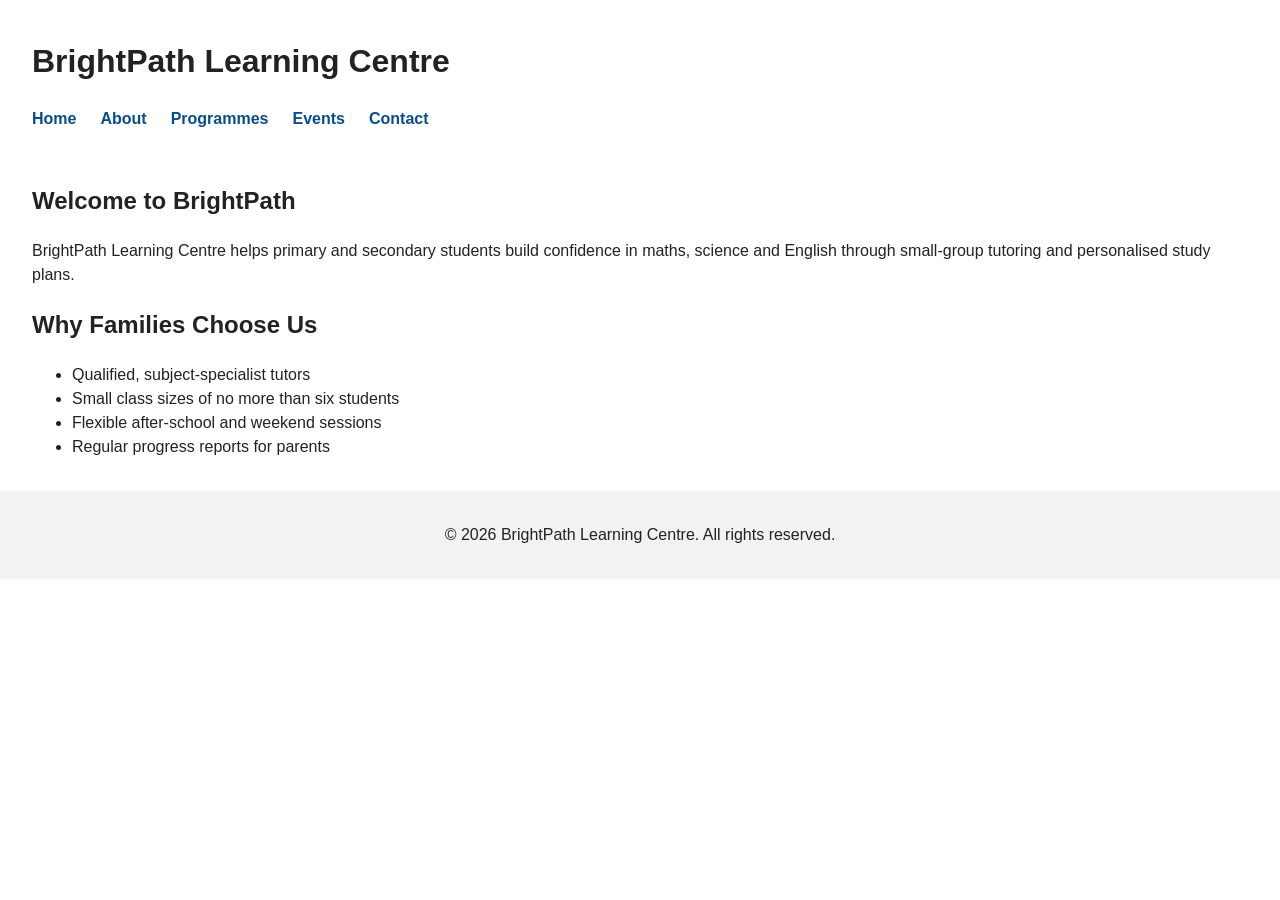
==== index.html @ af02bdfd "Add all 5 pages, images, CSS and README" ====
<!DOCTYPE html>
<html lang="en">
<head>
  <meta charset="UTF-8">
  <meta name="viewport" content="width=device-width, initial-scale=1.0">
  <title>Home | BrightPath Learning Centre</title>
  <meta name="description" content="BrightPath Learning Centre offers after-school tutoring in maths, science and English for primary and secondary students.">
  <link rel="stylesheet" href="css/styles.css">
</head>
<body>
  <header>
    <h1>BrightPath Learning Centre</h1>
    <nav aria-label="Main navigation">
      <ul>
        <li><a href="index.html">Home</a></li>
        <li><a href="about.html">About</a></li>
        <li><a href="programmes.html">Programmes</a></li>
        <li><a href="events.html">Events</a></li>
        <li><a href="contact.html">Contact</a></li>
      </ul>
    </nav>
  </header>

  <main>
    <section>
      <h2>Welcome to BrightPath</h2>
      <p>BrightPath Learning Centre helps primary and secondary students build confidence in maths, science and English through small-group tutoring and personalised study plans.</p>
    </section>

    <section>
      <h2>Why Families Choose Us</h2>
      <ul>
        <li>Qualified, subject-specialist tutors</li>
        <li>Small class sizes of no more than six students</li>
        <li>Flexible after-school and weekend sessions</li>
        <li>Regular progress reports for parents</li>
      </ul>
    </section>
  </main>

  <footer>
    <p>&copy; 2026 BrightPath Learning Centre. All rights reserved.</p>
  </footer>
</body>
</html>
---- css/styles.css ----
body {
  font-family: Arial, Helvetica, sans-serif;
  line-height: 1.5;
  margin: 0;
  color: #222;
}

header, main, footer {
  padding: 1rem 2rem;
}

nav ul {
  list-style: none;
  display: flex;
  gap: 1.5rem;
  padding: 0;
  margin: 0;
}

nav a {
  text-decoration: none;
  color: #0a4d8c;
  font-weight: bold;
}

table {
  border-collapse: collapse;
  width: 100%;
  margin-top: 1rem;
}

th, td {
  border: 1px solid #ccc;
  padding: 0.6rem;
  text-align: left;
}

img {
  max-width: 100%;
  height: auto;
}

form div {
  margin-bottom: 1rem;
}

footer {
  background: #f2f2f2;
  text-align: center;
}
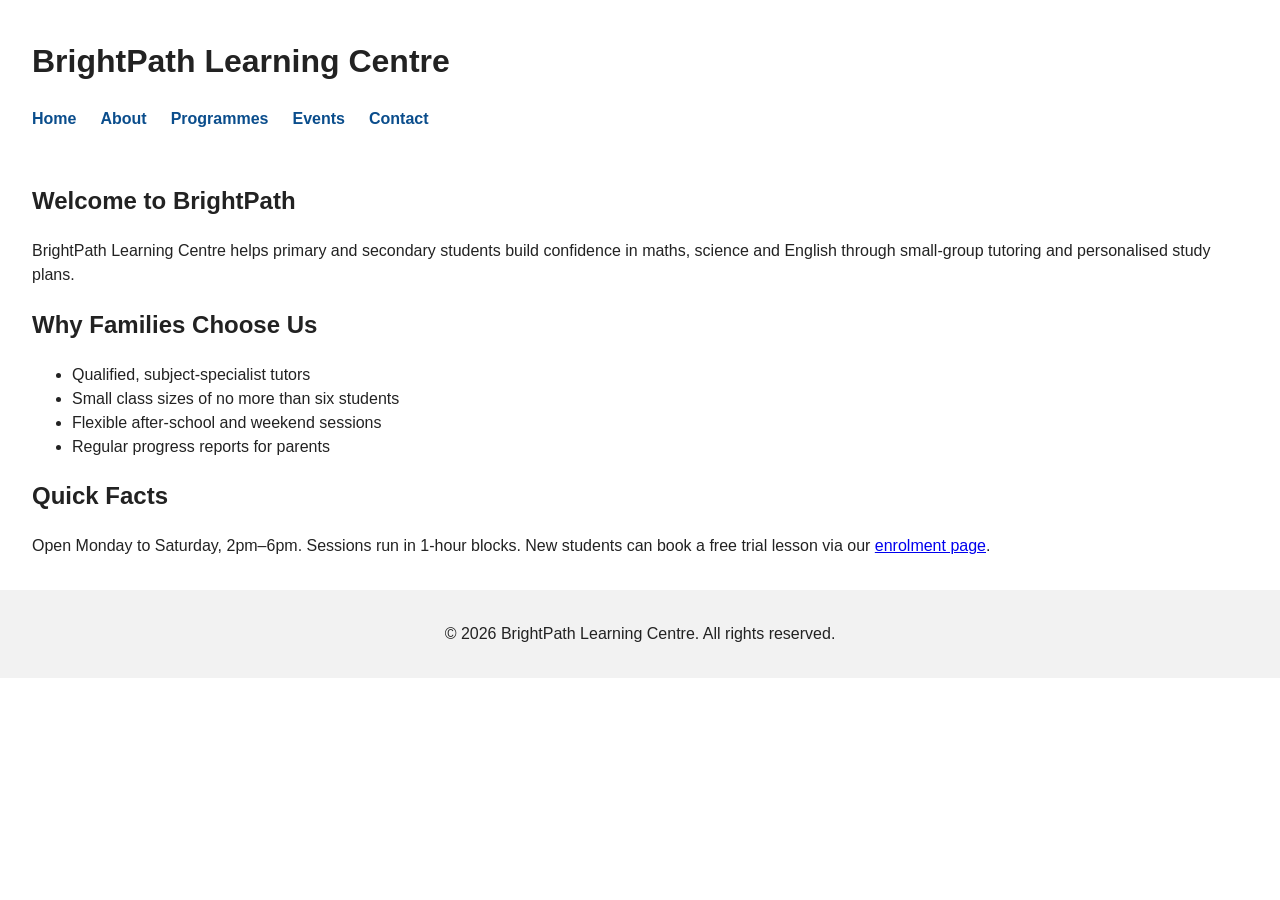
==== commit eaa479ac: "Add aside element to Home and video embed to About page" ====
--- a/index.html
+++ b/index.html
@@ -36,6 +36,10 @@
         <li>Regular progress reports for parents</li>
       </ul>
     </section>
+ <aside>
+      <h2>Quick Facts</h2>
+      <p>Open Monday to Saturday, 2pm–6pm. Sessions run in 1-hour blocks. New students can book a free trial lesson via our <a href="contact.html">enrolment page</a>.</p>
+    </aside>
   </main>
 
   <footer>
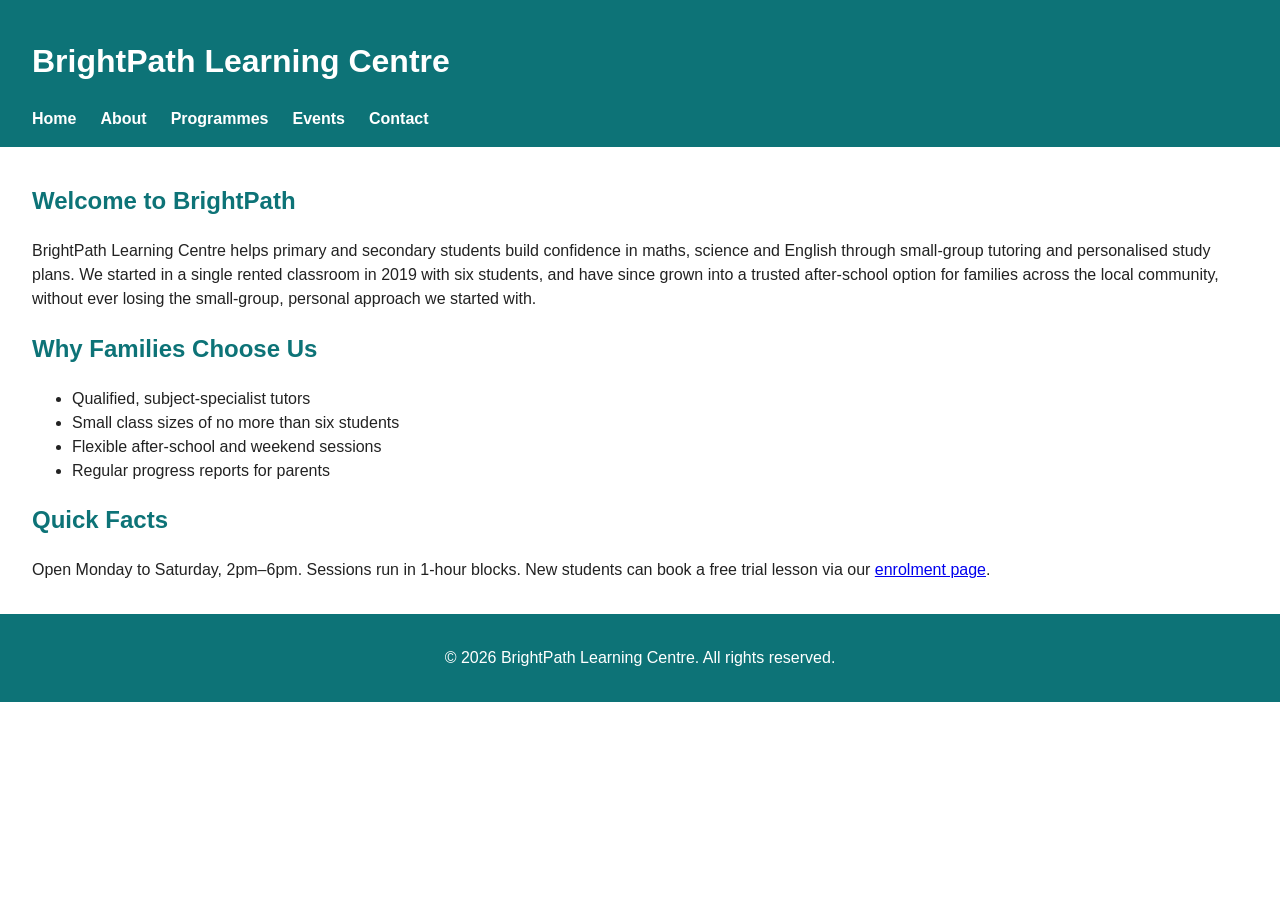
==== commit f016cd59: "Add teal/orange colour scheme and expand content on Home, About, Programmes and Events pages" ====
--- a/index.html
+++ b/index.html
@@ -24,7 +24,7 @@
   <main>
     <section>
       <h2>Welcome to BrightPath</h2>
-      <p>BrightPath Learning Centre helps primary and secondary students build confidence in maths, science and English through small-group tutoring and personalised study plans.</p>
+      <p>BrightPath Learning Centre helps primary and secondary students build confidence in maths, science and English through small-group tutoring and personalised study plans. We started in a single rented classroom in 2019 with six students, and have since grown into a trusted after-school option for families across the local community, without ever losing the small-group, personal approach we started with.</p>
     </section>
 
     <section>
--- a/css/styles.css
+++ b/css/styles.css
@@ -3,9 +3,20 @@
   line-height: 1.5;
   margin: 0;
   color: #222;
+  background-color: #ffffff;
 }
 
-header, main, footer {
+header {
+  background-color: #0d7377;
+  color: #ffffff;
+  padding: 1rem 2rem;
+}
+
+header h1 {
+  color: #ffffff;
+}
+
+main, footer {
   padding: 1rem 2rem;
 }
 
@@ -19,8 +30,20 @@
 
 nav a {
   text-decoration: none;
-  color: #0a4d8c;
+  color: #ffffff;
   font-weight: bold;
+}
+
+nav a:hover {
+  color: #f4a300;
+}
+
+h2 {
+  color: #0d7377;
+}
+
+h3 {
+  color: #f4a300;
 }
 
 table {
@@ -29,7 +52,14 @@
   margin-top: 1rem;
 }
 
-th, td {
+th {
+  background-color: #0d7377;
+  color: #ffffff;
+  padding: 0.6rem;
+  text-align: left;
+}
+
+td {
   border: 1px solid #ccc;
   padding: 0.6rem;
   text-align: left;
@@ -44,7 +74,17 @@
   margin-bottom: 1rem;
 }
 
+button {
+  background-color: #f4a300;
+  color: #222;
+  border: none;
+  padding: 0.6rem 1.2rem;
+  font-weight: bold;
+  cursor: pointer;
+}
+
 footer {
-  background: #f2f2f2;
+  background-color: #0d7377;
+  color: #ffffff;
   text-align: center;
 }
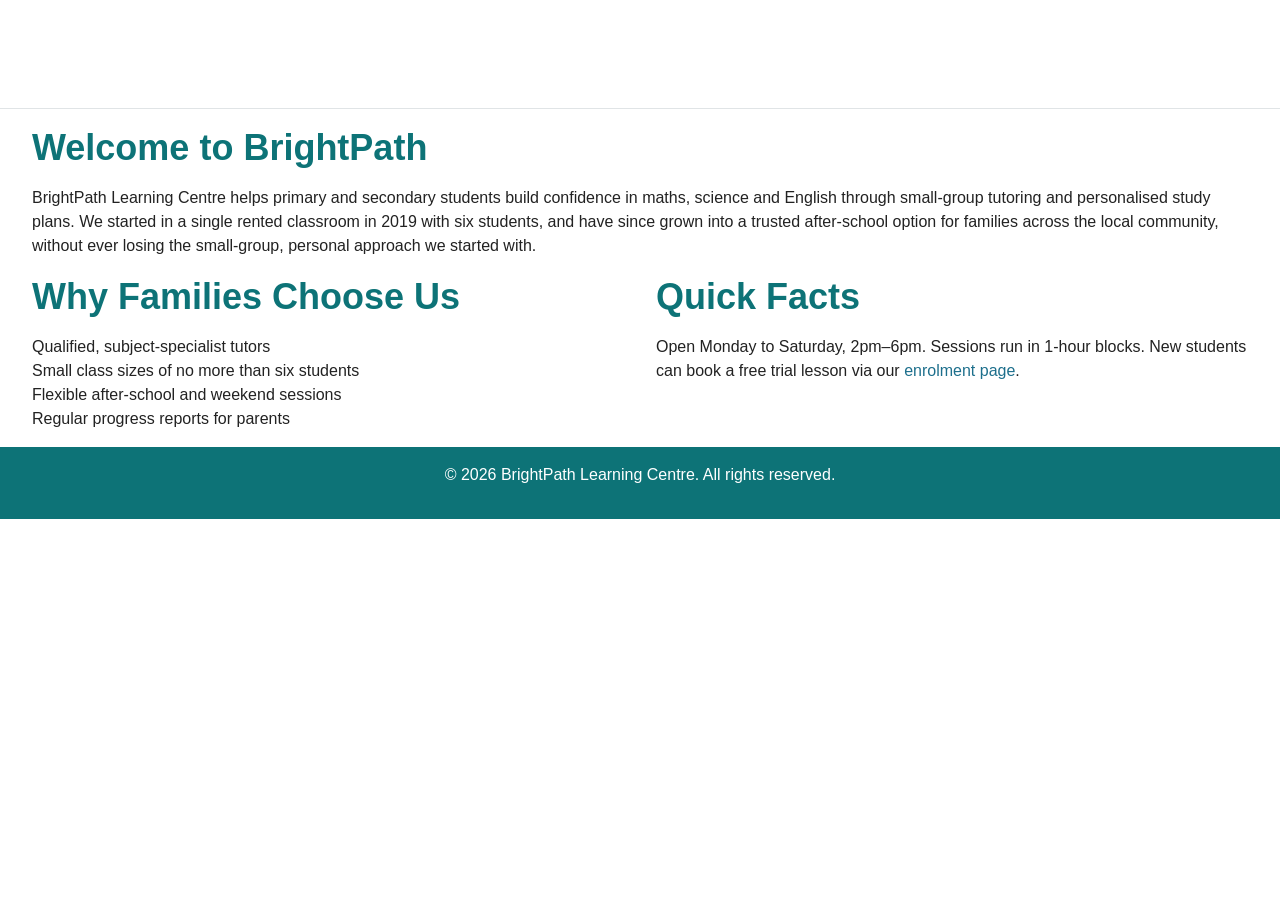
==== commit d6a1054b: "Add responsive navigation, flexbox layout, buttons and focus states" ====
--- a/index.html
+++ b/index.html
@@ -5,19 +5,20 @@
   <meta name="viewport" content="width=device-width, initial-scale=1.0">
   <title>Home | BrightPath Learning Centre</title>
   <meta name="description" content="BrightPath Learning Centre offers after-school tutoring in maths, science and English for primary and secondary students.">
-  <link rel="stylesheet" href="css/styles.css">
+ <link rel="stylesheet" href="css/base.css">
+<link rel="stylesheet" href="css/styles.css">
 </head>
 <body>
-  <header>
+ <header class="nav">
     <h1>BrightPath Learning Centre</h1>
-    <nav aria-label="Main navigation">
-      <ul>
-        <li><a href="index.html">Home</a></li>
-        <li><a href="about.html">About</a></li>
-        <li><a href="programmes.html">Programmes</a></li>
-        <li><a href="events.html">Events</a></li>
-        <li><a href="contact.html">Contact</a></li>
-      </ul>
+    <input type="checkbox" id="nav-toggle" class="nav__toggle nav__checkbox">
+    <label for="nav-toggle" class="nav__label">Menu</label>
+    <nav aria-label="Main navigation" class="nav__links">
+      <a href="index.html">Home</a>
+      <a href="about.html">About</a>
+      <a href="programmes.html">Programmes</a>
+      <a href="events.html">Events</a>
+      <a href="contact.html">Contact</a>
     </nav>
   </header>
 
@@ -27,6 +28,7 @@
       <p>BrightPath Learning Centre helps primary and secondary students build confidence in maths, science and English through small-group tutoring and personalised study plans. We started in a single rented classroom in 2019 with six students, and have since grown into a trusted after-school option for families across the local community, without ever losing the small-group, personal approach we started with.</p>
     </section>
 
+<div class="two-col">
     <section>
       <h2>Why Families Choose Us</h2>
       <ul>
@@ -36,10 +38,12 @@
         <li>Regular progress reports for parents</li>
       </ul>
     </section>
+
  <aside>
       <h2>Quick Facts</h2>
       <p>Open Monday to Saturday, 2pm–6pm. Sessions run in 1-hour blocks. New students can book a free trial lesson via our <a href="contact.html">enrolment page</a>.</p>
     </aside>
+</div>
   </main>
 
   <footer>
--- a/css/base.css
+++ b/css/base.css
@@ -0,0 +1,230 @@
+/* =========================================================
+   BrightPath Learning Centre — A3 Base Stylesheet
+   Design system: colours, typography, spacing, reset
+   ========================================================= */
+
+/* ---------- 1. CSS Custom Properties (Design Tokens) ---------- */
+:root {
+  /* Colour system */
+  --color-primary: #1d6f8c;       /* teal-blue — trust, education */
+  --color-primary-dark: #144f63;
+  --color-secondary: #f2a541;     /* warm accent for CTAs */
+  --color-secondary-dark: #d3861f;
+  --color-text: #212529;
+  --color-text-muted: #5a6169;
+  --color-bg: #ffffff;
+  --color-bg-alt: #f6f8f9;
+  --color-border: #e0e4e6;
+  --color-success: #2e8b57;
+  --color-error: #c0392b;
+  --color-focus: #ffbf47;         /* visible focus ring colour */
+
+  /* Typography */
+  --font-heading: 'Poppins', 'Segoe UI', Arial, sans-serif;
+  --font-body: 'Inter', 'Segoe UI', Arial, sans-serif;
+
+  --fs-base: 1rem;
+  --fs-sm: 0.875rem;
+  --fs-h1: clamp(1.9rem, 4vw + 1rem, 3rem);
+  --fs-h2: clamp(1.5rem, 3vw + 0.5rem, 2.25rem);
+  --fs-h3: clamp(1.15rem, 2vw + 0.5rem, 1.5rem);
+  --lh-body: 1.6;
+  --lh-heading: 1.25;
+
+  /* Spacing scale */
+  --space-2xs: 0.25rem;
+  --space-xs: 0.5rem;
+  --space-sm: 1rem;
+  --space-md: 2rem;
+  --space-lg: 4rem;
+  --space-xl: 6rem;
+
+  /* Layout */
+  --max-width: 1200px;
+  --radius: 8px;
+  --radius-sm: 4px;
+  --shadow: 0 2px 8px rgba(0, 0, 0, 0.08);
+  --shadow-hover: 0 4px 16px rgba(0, 0, 0, 0.12);
+  --transition: 0.2s ease-in-out;
+
+  /* Breakpoints (for reference — media queries can't read vars) */
+  /* mobile: 0–479px | tablet: 480–767px | small desktop: 768–1023px | desktop: 1024px+ */
+}
+
+/* ---------- 2. Reset / Normalise ---------- */
+*, *::before, *::after {
+  box-sizing: border-box;
+  margin: 0;
+  padding: 0;
+}
+
+html { scroll-behavior: smooth; }
+
+body {
+  font-family: var(--font-body);
+  font-size: var(--fs-base);
+  line-height: var(--lh-body);
+  color: var(--color-text);
+  background-color: var(--color-bg);
+  -webkit-font-smoothing: antialiased;
+}
+
+img, picture, video {
+  max-width: 100%;
+  height: auto;
+  display: block;
+}
+
+h1, h2, h3, h4 {
+  font-family: var(--font-heading);
+  line-height: var(--lh-heading);
+  color: var(--color-text);
+  margin-bottom: var(--space-sm);
+}
+
+h1 { font-size: var(--fs-h1); }
+h2 { font-size: var(--fs-h2); }
+h3 { font-size: var(--fs-h3); }
+
+p { margin-bottom: var(--space-sm); }
+
+a {
+  color: var(--color-primary);
+  text-decoration: none;
+  transition: color var(--transition);
+}
+a:hover { color: var(--color-primary-dark); }
+
+ul, ol { list-style: none; }
+
+/* ---------- 3. Accessibility: visible focus states ---------- */
+a:focus-visible,
+button:focus-visible,
+input:focus-visible,
+textarea:focus-visible,
+select:focus-visible {
+  outline: 3px solid var(--color-focus);
+  outline-offset: 2px;
+  border-radius: var(--radius-sm);
+}
+
+/* ---------- 4. Layout helpers ---------- */
+.container {
+  width: 100%;
+  max-width: var(--max-width);
+  margin-inline: auto;
+  padding-inline: var(--space-sm);
+}
+
+.flex { display: flex; gap: var(--space-sm); }
+.flex-wrap { flex-wrap: wrap; }
+.flex-center { align-items: center; justify-content: center; }
+.flex-between { align-items: center; justify-content: space-between; }
+.flex-column { flex-direction: column; }
+
+.grid { display: grid; gap: var(--space-md); }
+.grid-auto { grid-template-columns: repeat(auto-fit, minmax(240px, 1fr)); }
+
+/* ---------- 5. Buttons ---------- */
+.btn {
+  display: inline-block;
+  padding: var(--space-xs) var(--space-md);
+  border-radius: var(--radius-sm);
+  border: 2px solid transparent;
+  font-family: var(--font-body);
+  font-weight: 600;
+  font-size: var(--fs-base);
+  cursor: pointer;
+  transition: background-color var(--transition), transform var(--transition);
+}
+.btn:hover { transform: translateY(-2px); }
+
+.btn-primary {
+  background-color: var(--color-secondary);
+  color: #1a1a1a;
+}
+.btn-primary:hover { background-color: var(--color-secondary-dark); }
+
+.btn-secondary {
+  background-color: transparent;
+  border-color: var(--color-primary);
+  color: var(--color-primary);
+}
+.btn-secondary:hover {
+  background-color: var(--color-primary);
+  color: #fff;
+}
+
+/* ---------- 6. Cards / Panels ---------- */
+.card {
+  background-color: var(--color-bg);
+  border: 1px solid var(--color-border);
+  border-radius: var(--radius);
+  padding: var(--space-md);
+  box-shadow: var(--shadow);
+  transition: box-shadow var(--transition), transform var(--transition);
+}
+.card:hover {
+  box-shadow: var(--shadow-hover);
+  transform: translateY(-4px);
+}
+
+/* ---------- 7. Forms ---------- */
+label {
+  display: block;
+  font-weight: 600;
+  margin-bottom: var(--space-2xs);
+}
+
+input, textarea, select {
+  width: 100%;
+  font-family: var(--font-body);
+  font-size: var(--fs-base);
+  padding: var(--space-xs);
+  border: 1px solid var(--color-border);
+  border-radius: var(--radius-sm);
+  margin-bottom: var(--space-sm);
+  background-color: var(--color-bg);
+  color: var(--color-text);
+}
+
+/* ---------- 8. Navigation (mobile-first, checkbox toggle) ---------- */
+.nav {
+  display: flex;
+  align-items: center;
+  justify-content: space-between;
+  padding: var(--space-sm);
+  background-color: var(--color-bg);
+  border-bottom: 1px solid var(--color-border);
+}
+
+.nav__links {
+  display: none;
+  flex-direction: column;
+  width: 100%;
+  gap: var(--space-xs);
+}
+
+.nav__toggle:checked ~ .nav__links { display: flex; }
+.nav__checkbox { display: none; }
+.nav__label { cursor: pointer; font-size: 1.5rem; }
+
+/* ---------- 9. Media queries: mobile-first breakpoints ---------- */
+
+/* Tablet: 768px and up */
+@media (min-width: 768px) {
+  .nav__links {
+    display: flex;
+    flex-direction: row;
+    width: auto;
+  }
+  .nav__label { display: none; }
+
+  .grid-auto { grid-template-columns: repeat(2, 1fr); }
+}
+
+/* Desktop: 1024px and up */
+@media (min-width: 1024px) {
+  .grid-auto { grid-template-columns: repeat(3, 1fr); }
+  .flex-desktop-row { flex-direction: row; }
+}
--- a/css/styles.css
+++ b/css/styles.css
@@ -87,4 +87,76 @@
   background-color: #0d7377;
   color: #ffffff;
   text-align: center;
+}
+
+/* ===== RESPONSIVE NAVIGATION ===== */
+nav ul {
+  flex-wrap: wrap;
+}
+
+@media (max-width: 767px) {
+  nav ul {
+    flex-direction: column;
+    gap: 0.75rem;
+  }
+}
+
+/* ===== FLEXBOX: two-column sections side by side on desktop ===== */
+.two-col {
+  display: flex;
+  flex-direction: column;
+  gap: 2rem;
+}
+
+@media (min-width: 1024px) {
+  .two-col {
+    flex-direction: row;
+  }
+  .two-col > * {
+    flex: 1;
+  }
+}
+
+/* ===== GRID: for programmes/events cards ===== */
+.card-grid {
+  display: grid;
+  grid-template-columns: 1fr;
+  gap: 1.5rem;
+}
+
+@media (min-width: 768px) {
+  .card-grid {
+    grid-template-columns: repeat(2, 1fr);
+  }
+}
+
+@media (min-width: 1024px) {
+  .card-grid {
+    grid-template-columns: repeat(3, 1fr);
+  }
+}
+
+.card {
+  border: 1px solid #ccc;
+  border-radius: 6px;
+  padding: 1rem;
+}
+
+/* ===== BUTTONS ===== */
+.btn {
+  display: inline-block;
+  background-color: #f4a300;
+  color: #222;
+  border: none;
+  padding: 0.6rem 1.2rem;
+  font-weight: bold;
+  border-radius: 4px;
+  text-decoration: none;
+  cursor: pointer;
+}
+
+/* ===== VISIBLE FOCUS STATES ===== */
+a:focus, button:focus, input:focus, textarea:focus {
+  outline: 3px solid #f4a300;
+  outline-offset: 2px;
 }
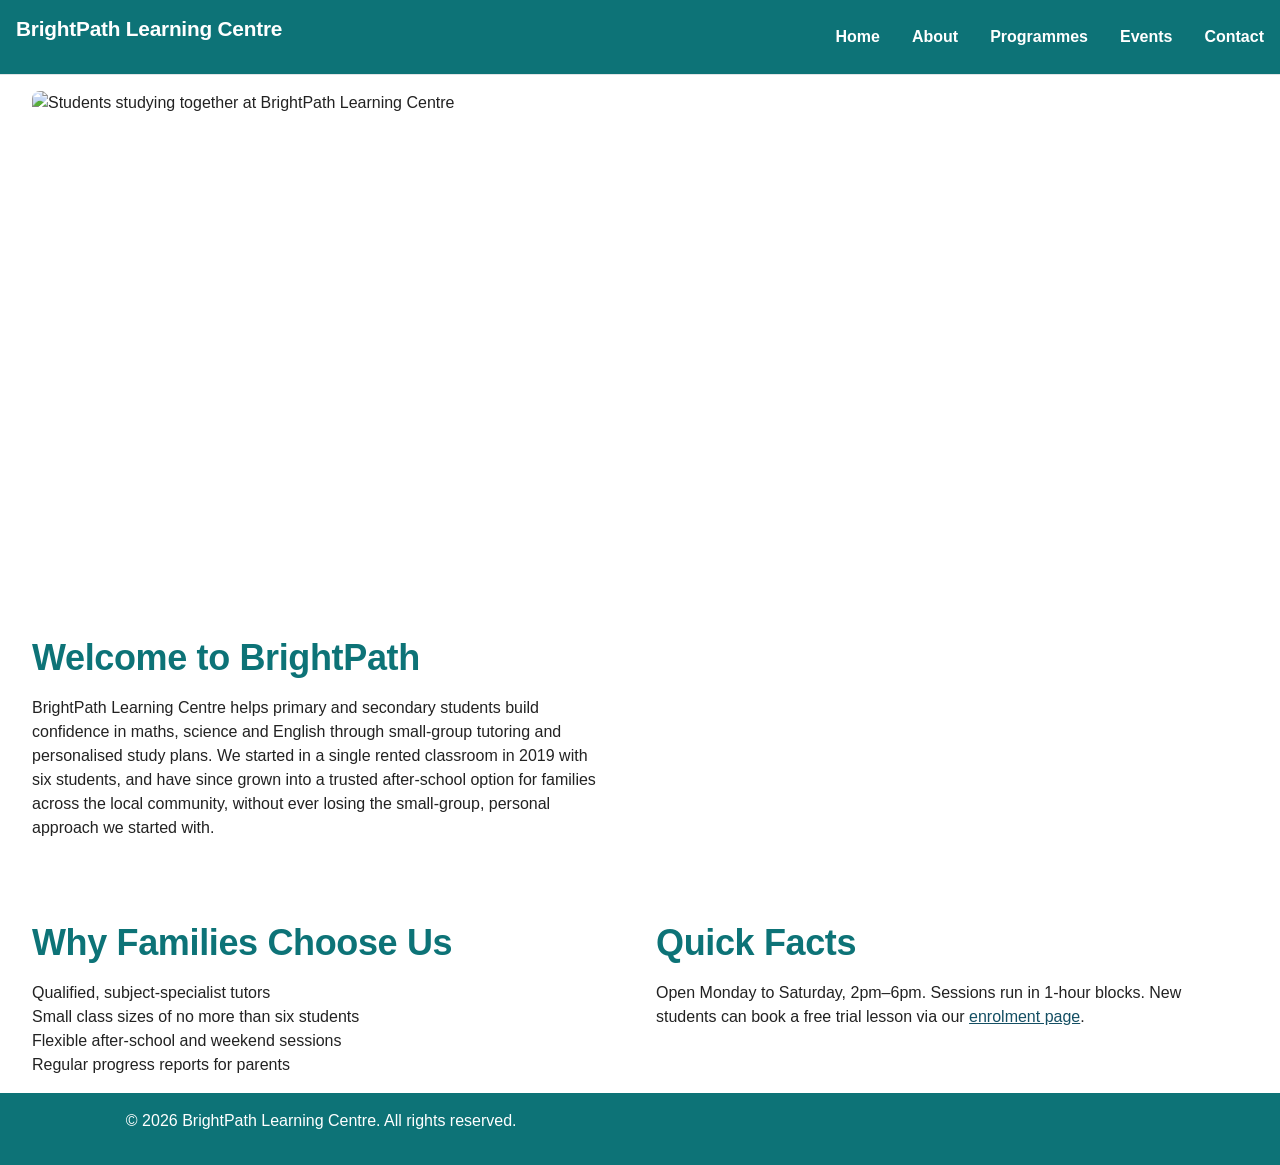
==== commit 07d7f155: "Add hero image to homepage for warmer visual presentation" ====
--- a/index.html
+++ b/index.html
@@ -22,7 +22,11 @@
     </nav>
   </header>
 
-  <main>
+ <main>
+    <section class="hero">
+      <img src="images/hero.jpg" alt="Students studying together at BrightPath Learning Centre" class="hero-image">
+    </section>
+
     <section>
       <h2>Welcome to BrightPath</h2>
       <p>BrightPath Learning Centre helps primary and secondary students build confidence in maths, science and English through small-group tutoring and personalised study plans. We started in a single rented classroom in 2019 with six students, and have since grown into a trusted after-school option for families across the local community, without ever losing the small-group, personal approach we started with.</p>
--- a/css/base.css
+++ b/css/base.css
@@ -5,10 +5,9 @@
 
 /* ---------- 1. CSS Custom Properties (Design Tokens) ---------- */
 :root {
-  /* Colour system */
-  --color-primary: #1d6f8c;       /* teal-blue — trust, education */
+  --color-primary: #1d6f8c;
   --color-primary-dark: #144f63;
-  --color-secondary: #f2a541;     /* warm accent for CTAs */
+  --color-secondary: #f2a541;
   --color-secondary-dark: #d3861f;
   --color-text: #212529;
   --color-text-muted: #5a6169;
@@ -17,9 +16,8 @@
   --color-border: #e0e4e6;
   --color-success: #2e8b57;
   --color-error: #c0392b;
-  --color-focus: #ffbf47;         /* visible focus ring colour */
-
-  /* Typography */
+  --color-focus: #ffbf47;
+
   --font-heading: 'Poppins', 'Segoe UI', Arial, sans-serif;
   --font-body: 'Inter', 'Segoe UI', Arial, sans-serif;
 
@@ -31,7 +29,6 @@
   --lh-body: 1.6;
   --lh-heading: 1.25;
 
-  /* Spacing scale */
   --space-2xs: 0.25rem;
   --space-xs: 0.5rem;
   --space-sm: 1rem;
@@ -39,16 +36,12 @@
   --space-lg: 4rem;
   --space-xl: 6rem;
 
-  /* Layout */
   --max-width: 1200px;
   --radius: 8px;
   --radius-sm: 4px;
   --shadow: 0 2px 8px rgba(0, 0, 0, 0.08);
   --shadow-hover: 0 4px 16px rgba(0, 0, 0, 0.12);
   --transition: 0.2s ease-in-out;
-
-  /* Breakpoints (for reference — media queries can't read vars) */
-  /* mobile: 0–479px | tablet: 480–767px | small desktop: 768–1023px | desktop: 1024px+ */
 }
 
 /* ---------- 2. Reset / Normalise ---------- */
@@ -64,8 +57,8 @@
   font-family: var(--font-body);
   font-size: var(--fs-base);
   line-height: var(--lh-body);
-  color: var(--color-text);
-  background-color: var(--color-bg);
+  color: #1a1a1a;
+  background-color: #ffffff;
   -webkit-font-smoothing: antialiased;
 }
 
@@ -80,20 +73,25 @@
   line-height: var(--lh-heading);
   color: var(--color-text);
   margin-bottom: var(--space-sm);
-}
-
-h1 { font-size: var(--fs-h1); }
+  margin-top: var(--space-lg);
+  letter-spacing: -0.01em;
+}
+
+h1 { margin-top: 0; font-size: var(--fs-h1); }
 h2 { font-size: var(--fs-h2); }
 h3 { font-size: var(--fs-h3); }
 
-p { margin-bottom: var(--space-sm); }
+p {
+  margin-bottom: var(--space-sm);
+  max-width: 65ch;
+}
 
 a {
-  color: var(--color-primary);
-  text-decoration: none;
+  color: var(--color-primary-dark);
+  text-decoration: underline;
   transition: color var(--transition);
 }
-a:hover { color: var(--color-primary-dark); }
+a:hover { color: #0d3f52; }
 
 ul, ol { list-style: none; }
 
@@ -107,6 +105,25 @@
   outline-offset: 2px;
   border-radius: var(--radius-sm);
 }
+/* ---------- Hero image ---------- */
+.hero-image {
+  width: 100%;
+  height: 280px;
+  object-fit: cover;
+  border-radius: var(--radius);
+}
+
+@media (min-width: 768px) {
+  .hero-image {
+    height: 380px;
+  }
+}
+
+@media (min-width: 1024px) {
+  .hero-image {
+    height: 480px;
+  }
+}
 
 /* ---------- 4. Layout helpers ---------- */
 .container {
@@ -124,6 +141,26 @@
 
 .grid { display: grid; gap: var(--space-md); }
 .grid-auto { grid-template-columns: repeat(auto-fit, minmax(240px, 1fr)); }
+
+/* Grid with named areas — contact page layout */
+.contact-grid {
+  display: grid;
+  grid-template-columns: 1fr;
+  grid-template-areas:
+    "form"
+    "info";
+  gap: var(--space-lg);
+}
+
+@media (min-width: 1024px) {
+  .contact-grid {
+    grid-template-columns: 2fr 1fr;
+    grid-template-areas: "form info";
+  }
+}
+
+.contact-grid .form-area { grid-area: form; }
+.contact-grid .info-area { grid-area: info; }
 
 /* ---------- 5. Buttons ---------- */
 .btn {
@@ -168,6 +205,13 @@
   box-shadow: var(--shadow-hover);
   transform: translateY(-4px);
 }
+.card h3 {
+  color: #a8620f;
+  margin-top: 0;
+}
+.card-grid .card:last-child {
+  border: 2px solid var(--color-secondary);
+}
 
 /* ---------- 7. Forms ---------- */
 label {
@@ -188,42 +232,71 @@
   color: var(--color-text);
 }
 
-/* ---------- 8. Navigation (mobile-first, checkbox toggle) ---------- */
+/* ---------- 8. Navigation ---------- */
 .nav {
   display: flex;
+  flex-wrap: wrap;
   align-items: center;
   justify-content: space-between;
   padding: var(--space-sm);
-  background-color: var(--color-bg);
+  background-color: #0d7377;
+  color: #ffffff;
   border-bottom: 1px solid var(--color-border);
+  gap: var(--space-sm);
+}
+
+.nav h1 {
+  color: #ffffff;
+  font-size: 1.3rem;
+  margin-top: 0;
+}
+
+.nav__toggle,
+.nav__checkbox,
+.nav__label {
+  display: none;
 }
 
 .nav__links {
-  display: none;
-  flex-direction: column;
+  display: flex;
+  flex-wrap: nowrap;
+  align-items: center;
+  gap: var(--space-md);
   width: 100%;
-  gap: var(--space-xs);
-}
-
-.nav__toggle:checked ~ .nav__links { display: flex; }
-.nav__checkbox { display: none; }
-.nav__label { cursor: pointer; font-size: 1.5rem; }
-
-/* ---------- 9. Media queries: mobile-first breakpoints ---------- */
-
-/* Tablet: 768px and up */
+  overflow-x: auto;
+  -webkit-overflow-scrolling: touch;
+  scrollbar-width: thin;
+}
+
+.nav__links a {
+  color: #ffffff;
+  text-decoration: none;
+  font-weight: 600;
+  flex-shrink: 0;
+}
+
+.nav__links a:hover {
+  text-decoration: underline;
+  opacity: 0.85;
+}
+
+@media (max-width: 767px) {
+  .nav__links {
+    justify-content: flex-start;
+  }
+}
+
 @media (min-width: 768px) {
   .nav__links {
-    display: flex;
-    flex-direction: row;
     width: auto;
   }
-  .nav__label { display: none; }
-
+}
+
+/* ---------- 9. Media queries: mobile-first breakpoints ---------- */
+@media (min-width: 768px) {
   .grid-auto { grid-template-columns: repeat(2, 1fr); }
 }
 
-/* Desktop: 1024px and up */
 @media (min-width: 1024px) {
   .grid-auto { grid-template-columns: repeat(3, 1fr); }
   .flex-desktop-row { flex-direction: row; }
--- a/css/styles.css
+++ b/css/styles.css
@@ -6,36 +6,8 @@
   background-color: #ffffff;
 }
 
-header {
-  background-color: #0d7377;
-  color: #ffffff;
-  padding: 1rem 2rem;
-}
-
-header h1 {
-  color: #ffffff;
-}
-
 main, footer {
   padding: 1rem 2rem;
-}
-
-nav ul {
-  list-style: none;
-  display: flex;
-  gap: 1.5rem;
-  padding: 0;
-  margin: 0;
-}
-
-nav a {
-  text-decoration: none;
-  color: #ffffff;
-  font-weight: bold;
-}
-
-nav a:hover {
-  color: #f4a300;
 }
 
 h2 {
@@ -87,18 +59,6 @@
   background-color: #0d7377;
   color: #ffffff;
   text-align: center;
-}
-
-/* ===== RESPONSIVE NAVIGATION ===== */
-nav ul {
-  flex-wrap: wrap;
-}
-
-@media (max-width: 767px) {
-  nav ul {
-    flex-direction: column;
-    gap: 0.75rem;
-  }
 }
 
 /* ===== FLEXBOX: two-column sections side by side on desktop ===== */
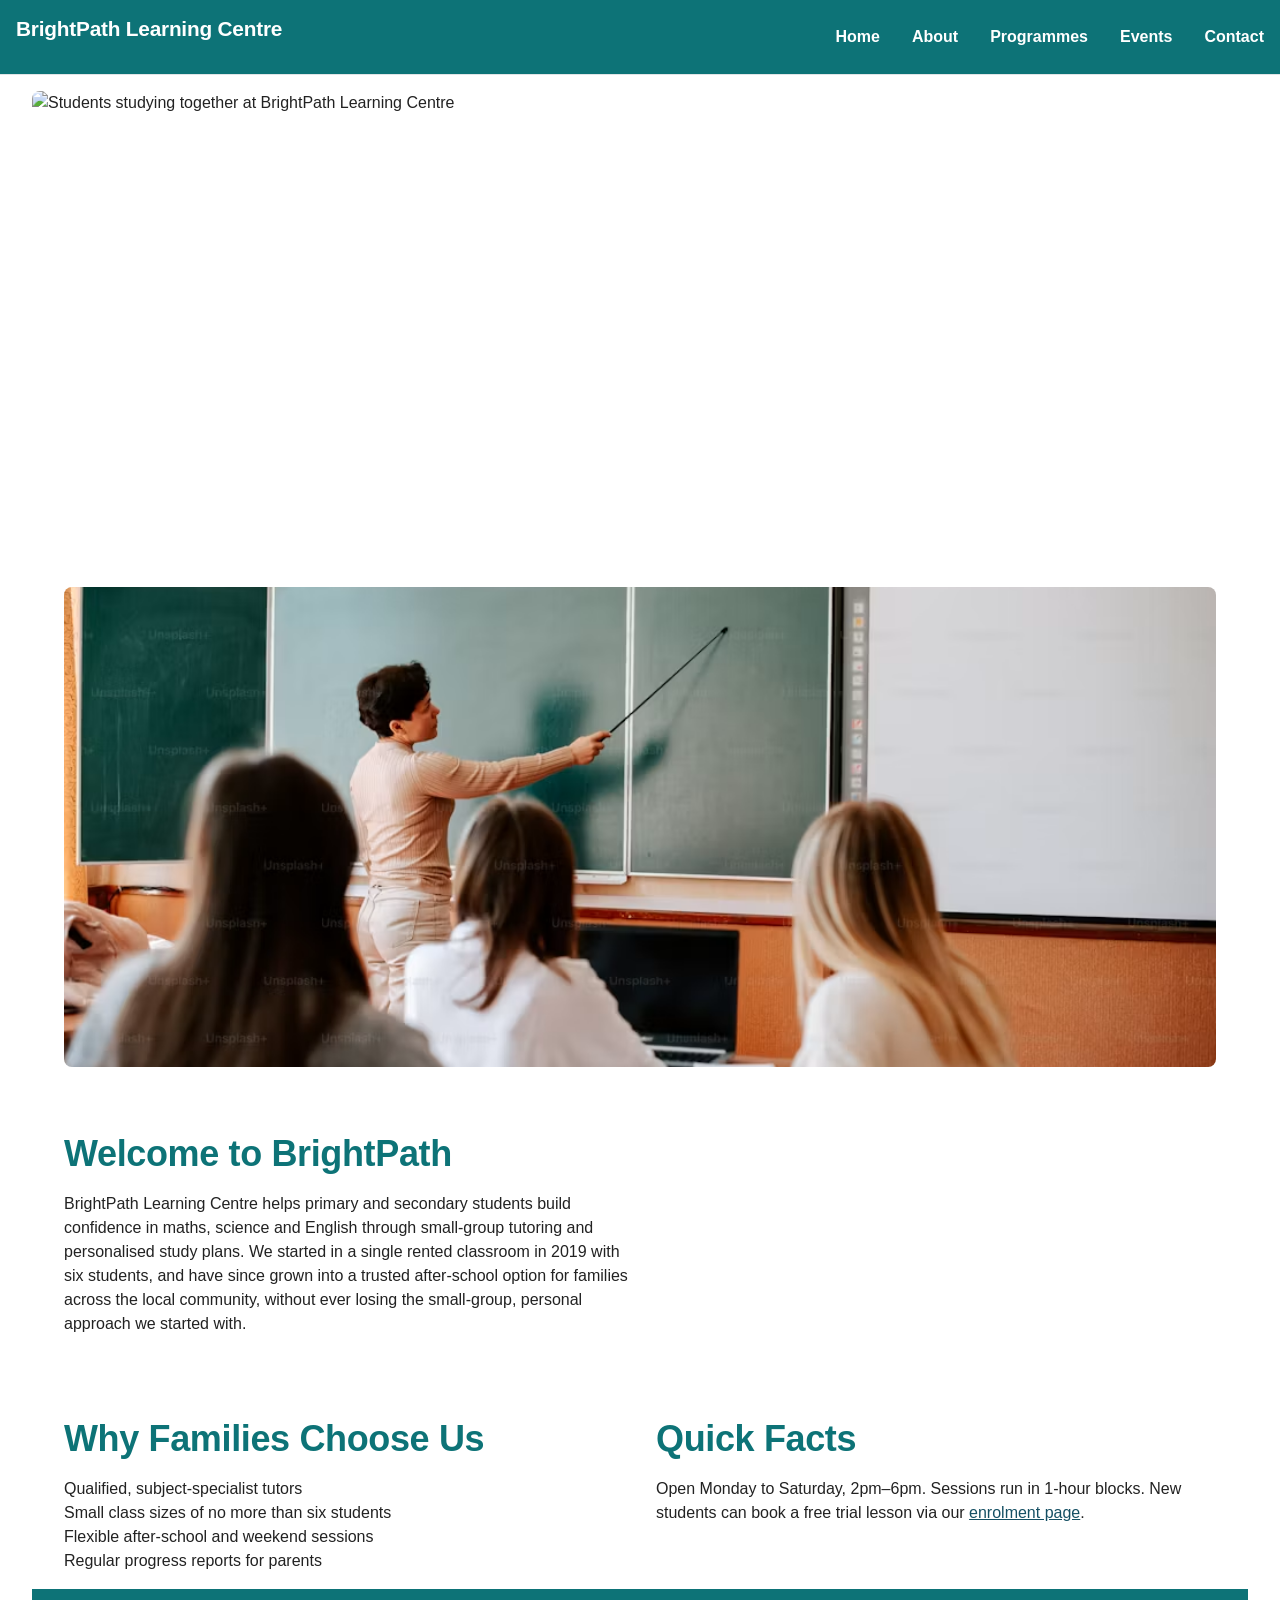
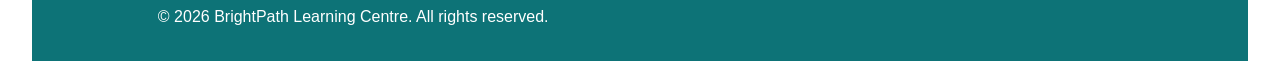
==== commit e8ac5cb5: "Add hero image to homepage using existing classroom photo" ====
--- a/index.html
+++ b/index.html
@@ -25,6 +25,11 @@
  <main>
     <section class="hero">
       <img src="images/hero.jpg" alt="Students studying together at BrightPath Learning Centre" class="hero-image">
+    </section>
+
+    <main>
+    <section class="hero">
+      <img src="images/newclassroom.jpg" alt="Students learning together at BrightPath Learning Centre" class="hero-image">
     </section>
 
     <section>
--- a/css/base.css
+++ b/css/base.css
@@ -125,6 +125,25 @@
   }
 }
 
+/* ---------- Hero image ---------- */
+.hero-image {
+  width: 100%;
+  height: 280px;
+  object-fit: cover;
+  border-radius: var(--radius);
+}
+
+@media (min-width: 768px) {
+  .hero-image {
+    height: 380px;
+  }
+}
+
+@media (min-width: 1024px) {
+  .hero-image {
+    height: 480px;
+  }
+}
 /* ---------- 4. Layout helpers ---------- */
 .container {
   width: 100%;
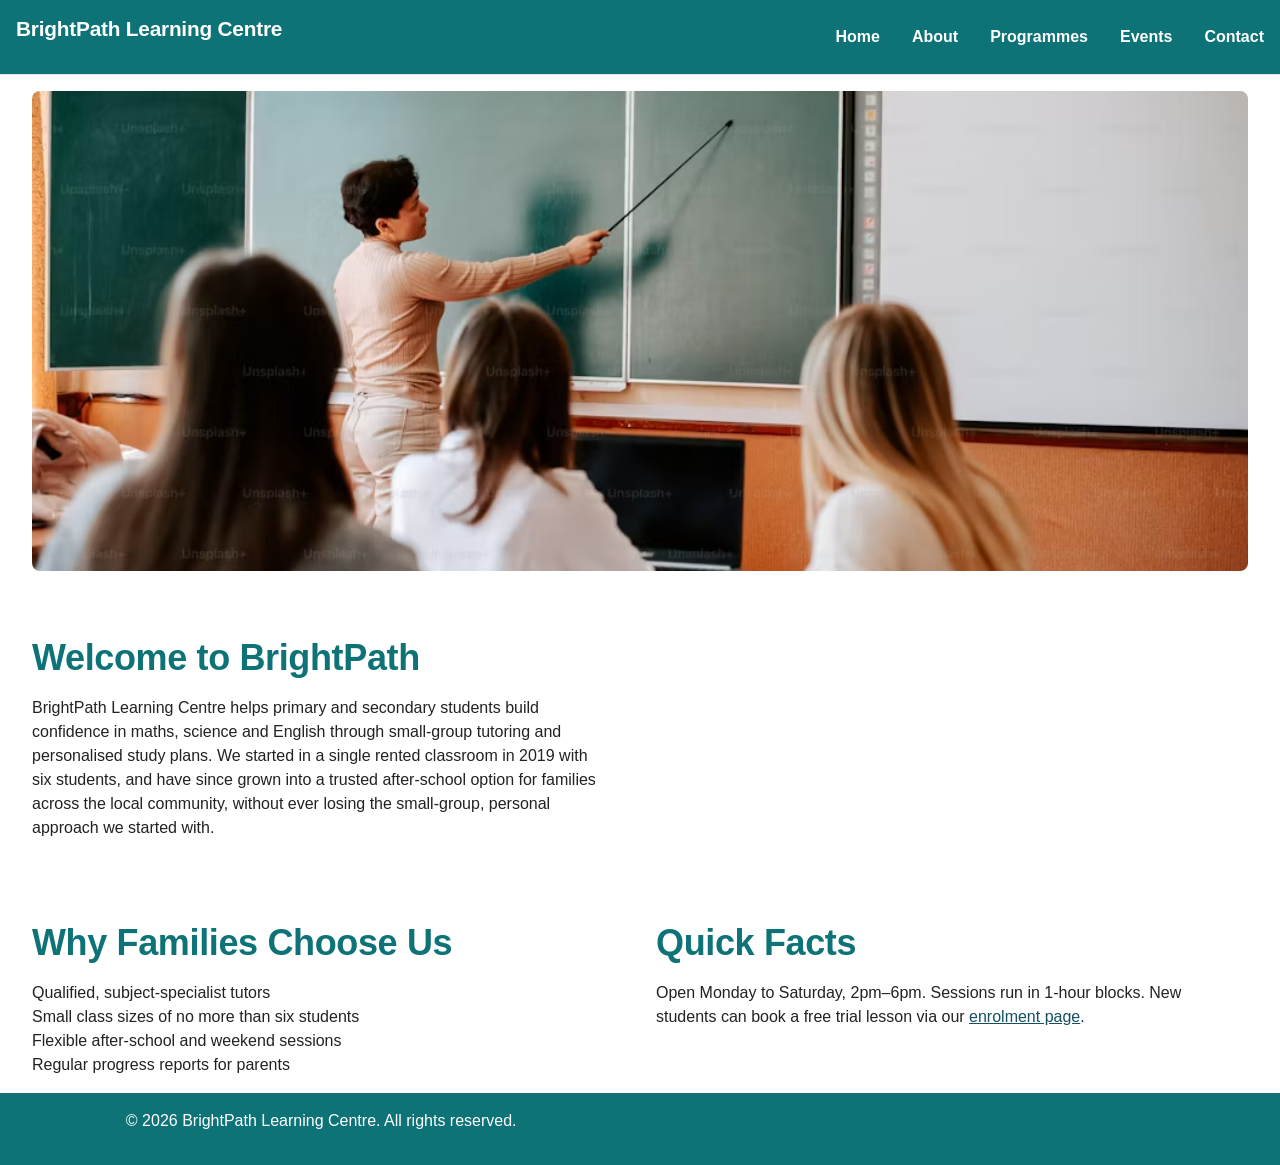
==== commit 03eddcd5: "Fix duplicated main/hero sections in index.html" ====
--- a/index.html
+++ b/index.html
@@ -23,11 +23,6 @@
   </header>
 
  <main>
-    <section class="hero">
-      <img src="images/hero.jpg" alt="Students studying together at BrightPath Learning Centre" class="hero-image">
-    </section>
-
-    <main>
     <section class="hero">
       <img src="images/newclassroom.jpg" alt="Students learning together at BrightPath Learning Centre" class="hero-image">
     </section>
